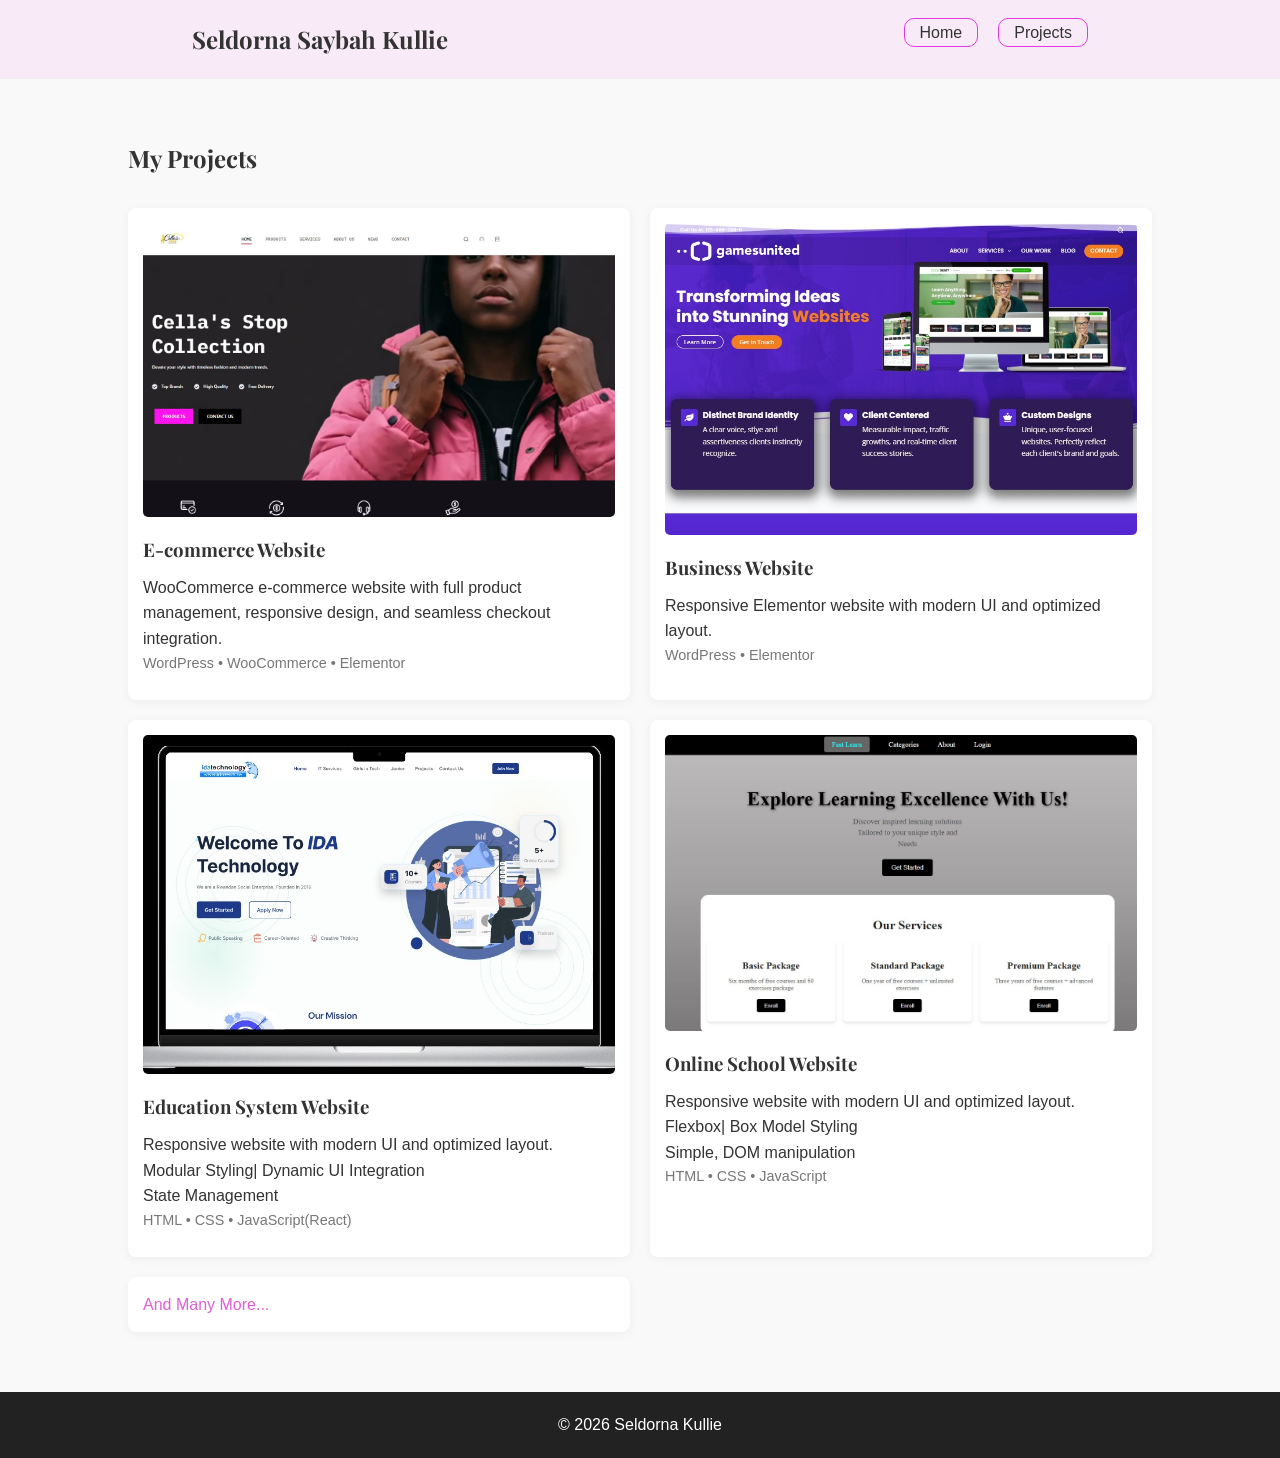
==== projects.html @ 8cabb17b "index file" ====
<!DOCTYPE html>
<html lang="en">
<head>
  <meta charset="UTF-8">
  <meta name="viewport" content="width=device-width, initial-scale=1.0">
  <meta name="description" content="Portfolio of Seldorna Kullie, WordPress Developer & Web Designer.">
<meta property="og:title" content="Seldorna Kullie | Portfolio">
<meta property="og:image" content="assets/Profile.jpg">
<meta property="og:description" content="Clean, responsive websites using WordPress, Elementor, WooCommerce, and React.">
<link href="https://fonts.googleapis.com/css2?family=Playfair+Display:wght@600&display=swap" rel="stylesheet">


  <title>Projects | Seldorna Kullie</title>
  <link rel="stylesheet" href="styles.css">
</head>
<body>

<!-- NAVBAR -->
<header>
  <nav class="navbar">
    <h2 class="logo">Seldorna Saybah Kullie</h2>
    <ul class="nav-links">
      <li><a href="index.html">Home</a></li>
      <li><a href="projects.html">Projects</a></li>
    </ul>
  </nav>
</header>

<!-- PROJECTS -->
<section class="projects">
  <h2>My Projects</h2>

  <div class="project-grid">

    <div class="project-card">
      <img src="assets/wordpress_w.jpg" alt="Screenshot of WooCommerce e-commerce website">
      <h3>E-commerce Website</h3>
      <p>WooCommerce e-commerce website with full product management, responsive design, and seamless checkout integration.</p>
      <div class="tags">WordPress • WooCommerce • Elementor</div>
      <!-- <a href="#" class="btn-small">View Project</a> -->
    </div>

    <div class="project-card">
      <img src="assets/wordpress_e.jpg" alt="Screenshot of Elementor website">
      <h3>Business Website</h3>
      <p>Responsive Elementor website with modern UI and optimized layout.</p>
      <div class="tags">WordPress • Elementor</div>
      <!-- <a href="#" class="btn-small">View Project</a> -->
    </div>
    
    <div class="project-card">
      <img src="assets/ida_web.jpg" alt="Screenshot of Education System Website">
      <h3>Education System Website</h3>
      <p>Responsive website with modern UI and optimized layout.</p>
      <p>Modular Styling| Dynamic UI Integration</p>
      <p>State Management</p>

      <div class="tags">HTML • CSS • JavaScript(React) </div>
      <!-- <a href="#" class="btn-small">View Project</a> -->
    </div>

    <div class="project-card">
      <img src="assets/web cat.jpg" alt="Screenshot of Online School Website">
      <h3>Online School Website</h3>
      <p>Responsive website with modern UI and optimized layout.</p>
      <p>Flexbox| Box Model Styling</p>
      <p>Simple, DOM manipulation</p>
      <div class="tags">HTML • CSS • JavaScript</div>
      <!-- <a href="#" class="btn-small">View Project</a> -->
    </div>

    <div class="project-card">
      <p><span class="highlight" style="color: rgb(223, 95, 213);">And Many More...</span></p>

    </div>

  </div>
</section>

<!-- FOOTER -->
<footer>
  <p>© 2026 Seldorna Kullie</p>
</footer>

</body>
</html>
---- styles.css ----
* {
  margin: 0;
  padding: 0;
  box-sizing: border-box;
  font-family: 'Inter', sans-serif;
}

body {
  line-height: 1.6;
  color: #333;
}
h1, h2, h3 {
  font-family: 'Playfair Display', serif;
}


/* NAVBAR */
.navbar {
  display: flex;
  justify-content: space-between;
  padding: 20px 15%;
  background: rgb(248, 235, 247);
  border-bottom: 1px solid #eee;
}

.nav-links {
  list-style: none;
  display: flex;
  gap: 20px;
}

.nav-links a {
  text-decoration: none;
  color: #333;
  font-weight: 500;
  padding: 5px 15px;
  border: #e138e1 1px solid;
  border-radius: 10px;
}

.nav-links a:hover {
  color: #e138e1;
  border: #e138e1 1px solid;
  border-radius: 10px;
}

/* HERO UPDATED */
.hero {
  padding: 60px 15%;
  background: #f9f9f9;
}

.hero-content {
  display: flex;
  align-items: center;
  justify-content: space-between;
  gap: 40px;
}

.hero-text {
  max-width: 500px;
}

.hero-image img {
  width: 250px;
  height: 250px;
  object-fit: cover;
  border-radius: 50%;
}

.hero-buttons {
  display: flex;
  gap: 15px;
}

.btn {
  background: rgb(245, 167, 240);;
  color: white;
  padding: 10px 20px;
  text-decoration: none;
  border-radius: 5px;
}

.btn-outline {
  border: 1px solid #007BFF;
  color: #007BFF;
  padding: 10px 20px;
  text-decoration: none;
  border-radius: 5px;
}

.btn:hover,
.btn-outline:hover {
  opacity: 0.8;
}

/* ABOUT */
.about {
  padding: 60px 10%;
  text-align: center;
}

.skills {
  margin-top: 20px;
}

.skills span {
  display: inline-block;
  background: rgb(248, 235, 247);;
  padding: 8px 12px;
  margin: 5px;
  border-radius: 5px;
}

/* PROJECTS */
.projects {
  padding: 60px 10%;
  background: #f9f9f9;
}

.project-grid {
  display: grid;
  grid-template-columns: repeat(2, 1fr);
  gap: 20px;
  margin-top: 30px;
}

.project-card {
  background: white;
  padding: 15px;
  border-radius: 8px;
  box-shadow: 0 2px 10px rgba(0,0,0,0.05);
}

.project-card img {
  width: 100%;
  border-radius: 5px;
}

.project-card h3 {
  margin: 10px 0;
}

.tags {
  font-size: 0.9rem;
  color: #777;
  margin-bottom: 10px;
}

.btn-small {
  text-decoration: none;
  color: #007BFF;
  font-weight: bold;
}
.btn, .btn-outline {
  transition: transform 0.2s ease;
}

.btn:hover, .btn-outline:hover {
  transform: scale(1.05);
}
/* CONTACT */
.contact {
  padding: 60px 10%;
  text-align: center;
  background-color: #f9f9f9;
}

.contact-info {
  margin-top: 20px;
}
.contact-container {
  display: flex;
  gap: 40px;
  justify-content: center;
  align-items: flex-start;
  margin-top: 30px;
}

.contact-card, .form-card {
  background: white;
  padding: 25px;
  border-radius: 10px;
  box-shadow: 0 4px 12px rgba(0,0,0,0.1);
  flex: 1;
  height: 275px;
}

.contact-card h3 {
  margin-bottom: 15px;
  color: #e138e1;
}

.contact-card p {
  margin: 8px 0;
}

.form-card form {
  display: flex;
  flex-direction: column;
  gap: 15px;
}

.form-card input,
.form-card textarea {
  padding: 12px;
  border: 1px solid #ccc;
  border-radius: 6px;
}

.form-card button {
  background: rgb(245, 167, 240);
  color: white;
  padding: 12px;
  border: none;
  border-radius: 6px;
  cursor: pointer;
  font-weight: bold;
}

.form-card button:hover {
  opacity: 0.9;
}

.fade-in {
  opacity: 0;
  transform: translateY(30px);
  transition: opacity 0.6s ease, transform 0.6s ease;
}

.fade-in.visible {
  opacity: 1;
  transform: translateY(0);
}
.contact-card i {
  margin-right: 10px;
  color: #e138e1; /* Accent color */
}
.contact-card a {
  color: #333;
  text-decoration: none;
}
.contact-card a:hover {
  color: #e138e1;
}


/* FOOTER */
footer {
  text-align: center;
  padding: 20px;
  background: #222;
  color: white;
}

/* RESPONSIVE */
@media (max-width: 768px) {
  .hero-content {
    flex-direction: column;
    text-align: center;
  }

  .hero-image img {
    margin-top: 20px;
    width: 180px;
    height: 180px;
  }
  .nav-links {
    display: none;
  }
  .contact-container {
    flex-direction: column;
  }
}
@media (max-width: 768px) {
  .project-card {
    text-align: center;
  }

  .project-card img {
    width: 90%;
    margin: 0 auto;
  }
}
@media (max-width: 768px) {
  .contact-container {
    flex-direction: column;
    gap: 20px;
  }

  .contact-card, .form-card {
    width: 100%;
    height: auto; /* remove fixed height */
  }
}
.hero-text, .contact-card, .form-card {
  max-width: 500px;
  margin: 0 auto;
}
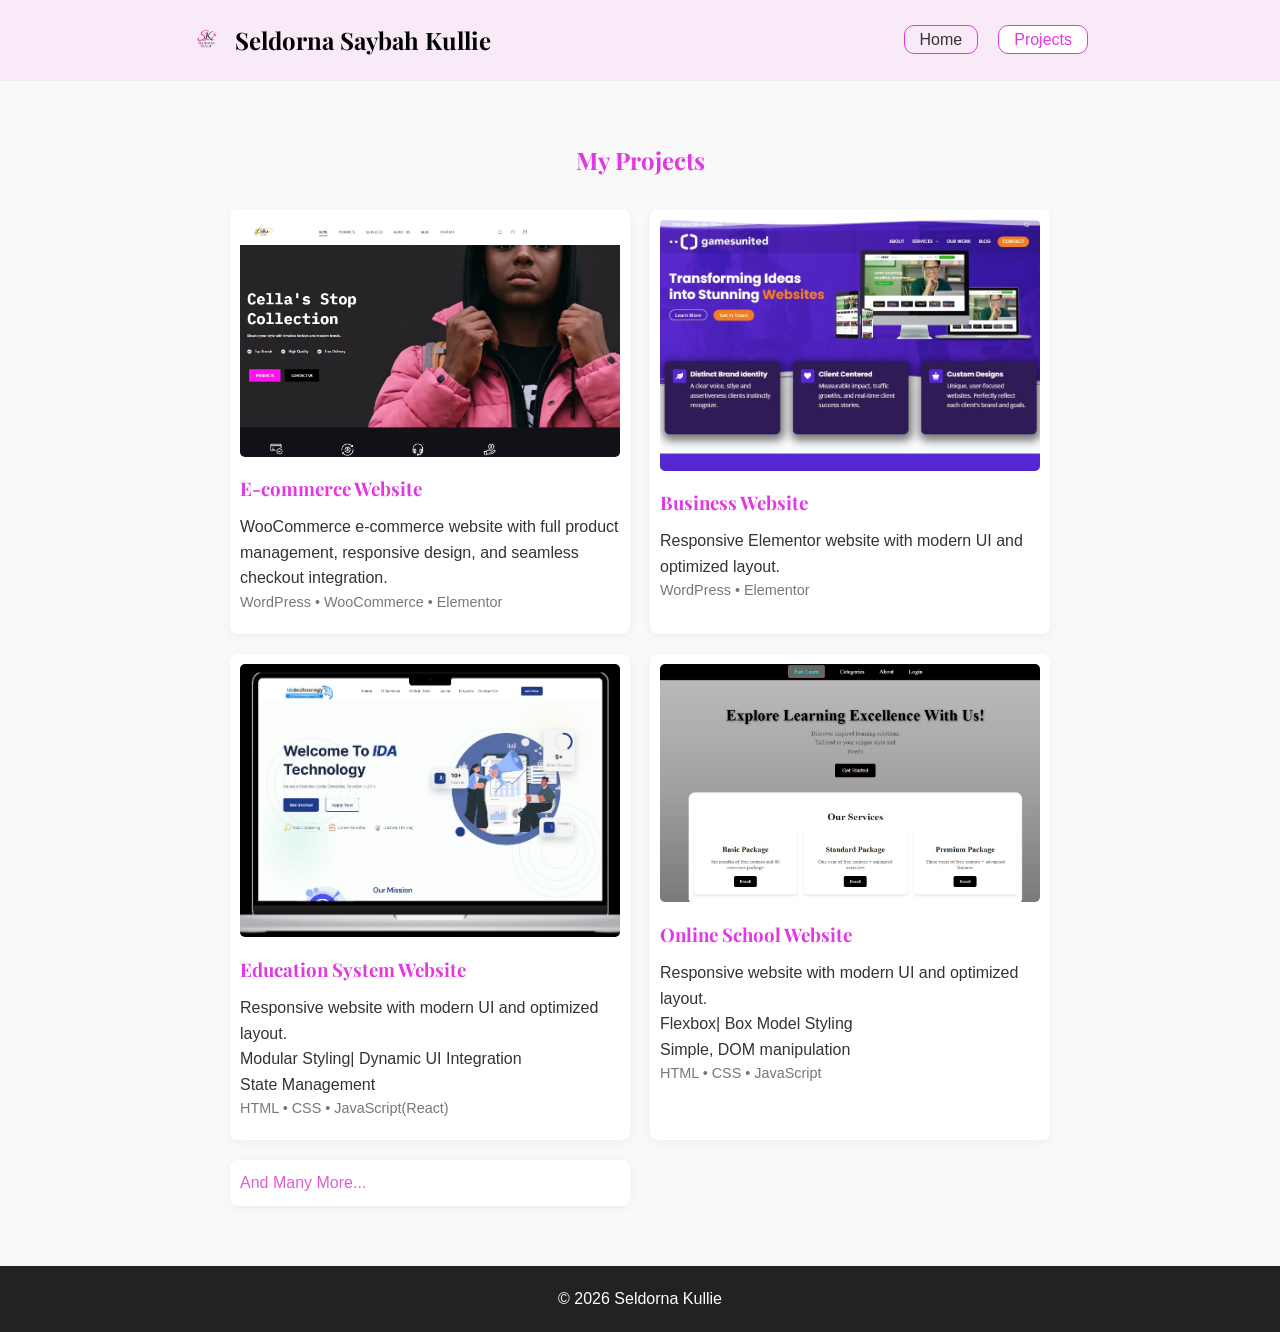
==== commit 2ff84184: "added logo and styles" ====
--- a/projects.html
+++ b/projects.html
@@ -18,13 +18,17 @@
 <!-- NAVBAR -->
 <header>
   <nav class="navbar">
-    <h2 class="logo">Seldorna Saybah Kullie</h2>
+    <div class="branding">
+      <img src="assets/seldornaLogo.png" alt="Site Logo">
+      <h2 class="logo">Seldorna Saybah Kullie</h2>
+    </div>
     <ul class="nav-links">
       <li><a href="index.html">Home</a></li>
       <li><a href="projects.html">Projects</a></li>
     </ul>
   </nav>
 </header>
+
 
 <!-- PROJECTS -->
 <section class="projects">
@@ -81,6 +85,14 @@
 <footer>
   <p>© 2026 Seldorna Kullie</p>
 </footer>
+<script>
+  const currentPage = window.location.pathname;
+document.querySelectorAll('.nav-links a').forEach(link => {
+  if(link.href.includes(currentPage)) {
+    link.classList.add('active');
+  }
+});
 
+</script>
 </body>
 </html>
--- a/styles.css
+++ b/styles.css
@@ -13,10 +13,15 @@
   font-family: 'Playfair Display', serif;
 }
 
+.project-card h3 {
+  font-family: 'Playfair Display', serif;
+  color: #e138e1;
+}
 
 /* NAVBAR */
 .navbar {
   display: flex;
+  align-items: center;
   justify-content: space-between;
   padding: 20px 15%;
   background: rgb(248, 235, 247);
@@ -28,6 +33,28 @@
   display: flex;
   gap: 20px;
 }
+
+.branding {
+  display: flex;
+  align-items: center;
+  gap: 8px;
+}
+
+.branding img {
+  width: 40px;
+  height: 40px;
+  margin: 0 0 0 -5px;
+  padding: 0;
+}
+
+.logo {
+  font-size: 1.5rem;
+  color: #020202;
+  font-weight: bold;
+  margin: 0;
+  padding: 0;
+}
+
 
 .nav-links a {
   text-decoration: none;
@@ -39,6 +66,13 @@
 }
 
 .nav-links a:hover {
+  color: #e138e1;
+  border: #e138e1 1px solid;
+  border-radius: 10px;
+}
+
+.nav-links a.active {
+  background-color: white;
   color: #e138e1;
   border: #e138e1 1px solid;
   border-radius: 10px;
@@ -116,20 +150,33 @@
 .projects {
   padding: 60px 10%;
   background: #f9f9f9;
+  /* display: flex;
+  justify-content: center; */
+}
+
+.projects h2 {
+  width: 100%;
+  text-align: center;
+  margin-bottom: 30px;
+  color: #e138e1;
 }
 
 .project-grid {
   display: grid;
   grid-template-columns: repeat(2, 1fr);
   gap: 20px;
-  margin-top: 30px;
+  width: max-content;
+  margin: 0 auto;
+  padding: 0%;
+  justify-items: center;
 }
 
 .project-card {
   background: white;
-  padding: 15px;
+  padding: 10px;
   border-radius: 8px;
   box-shadow: 0 2px 10px rgba(0,0,0,0.05);
+  width: 400px;
 }
 
 .project-card img {
